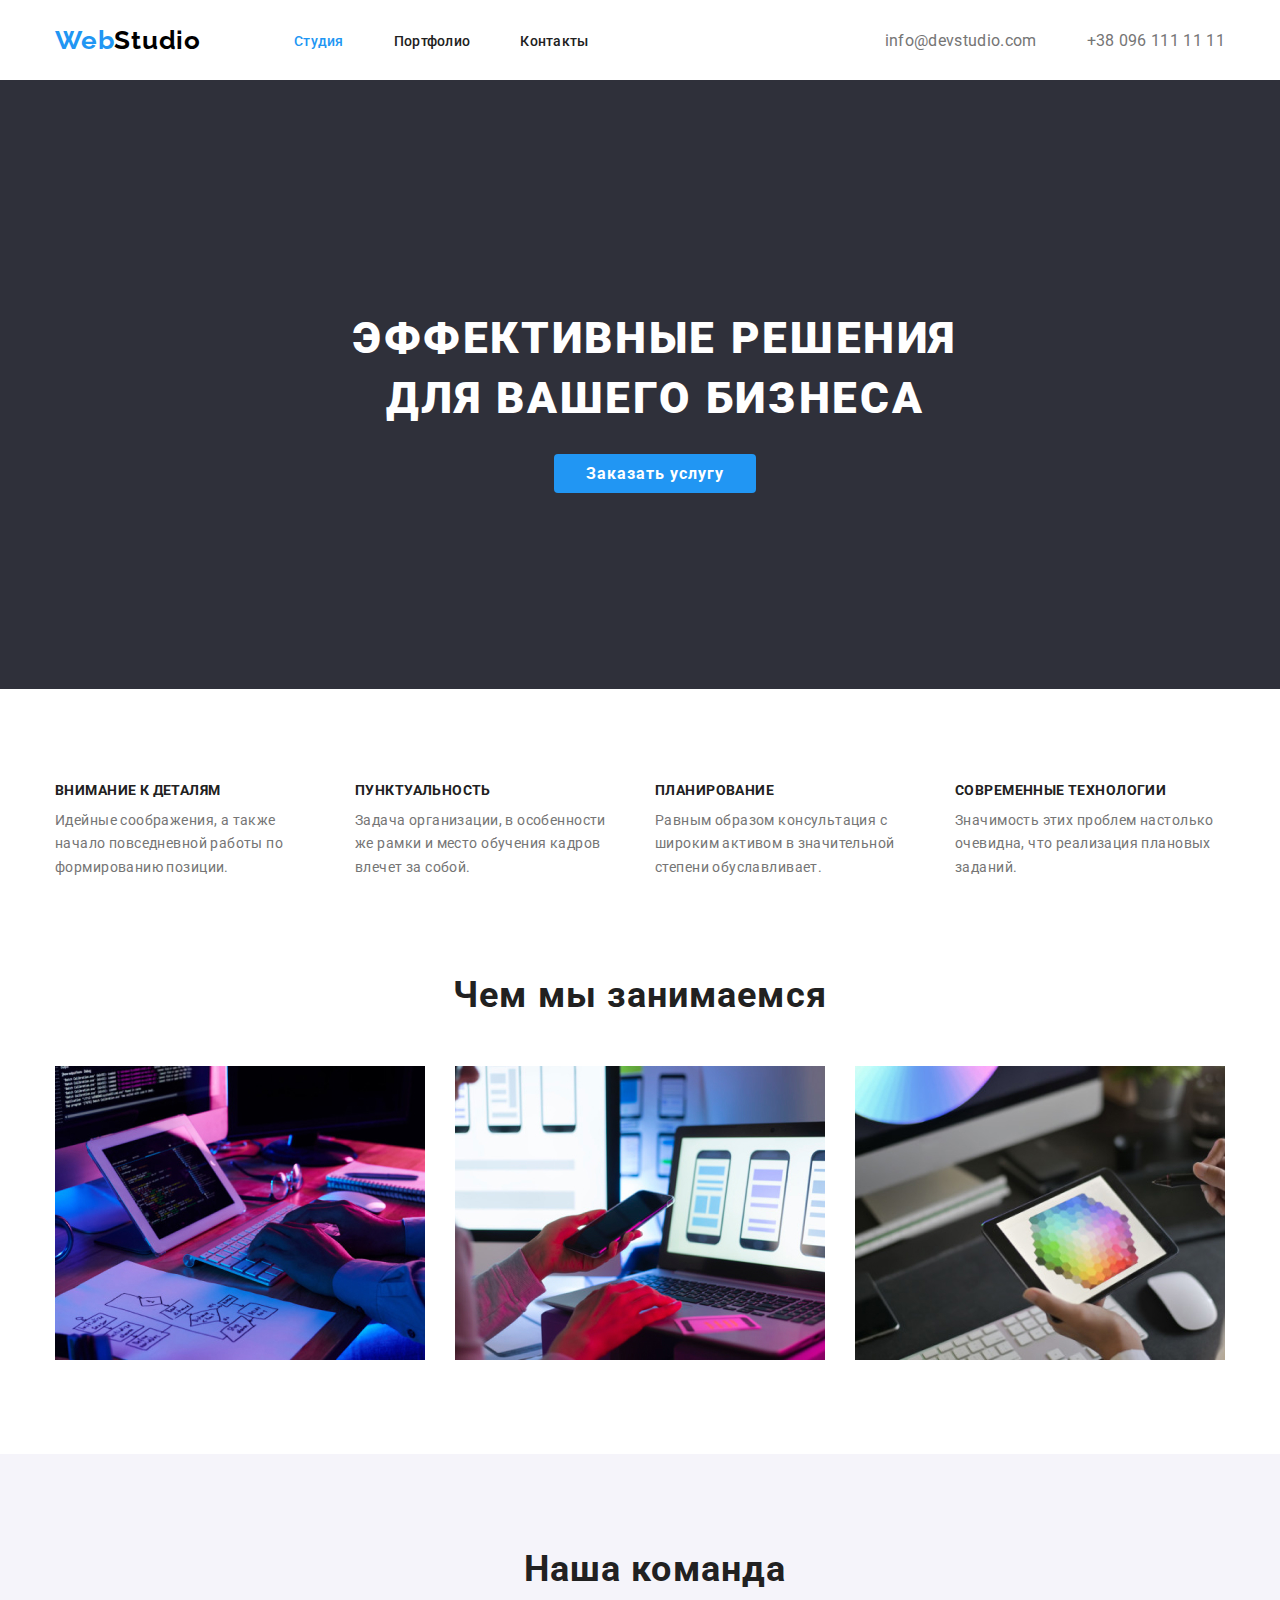
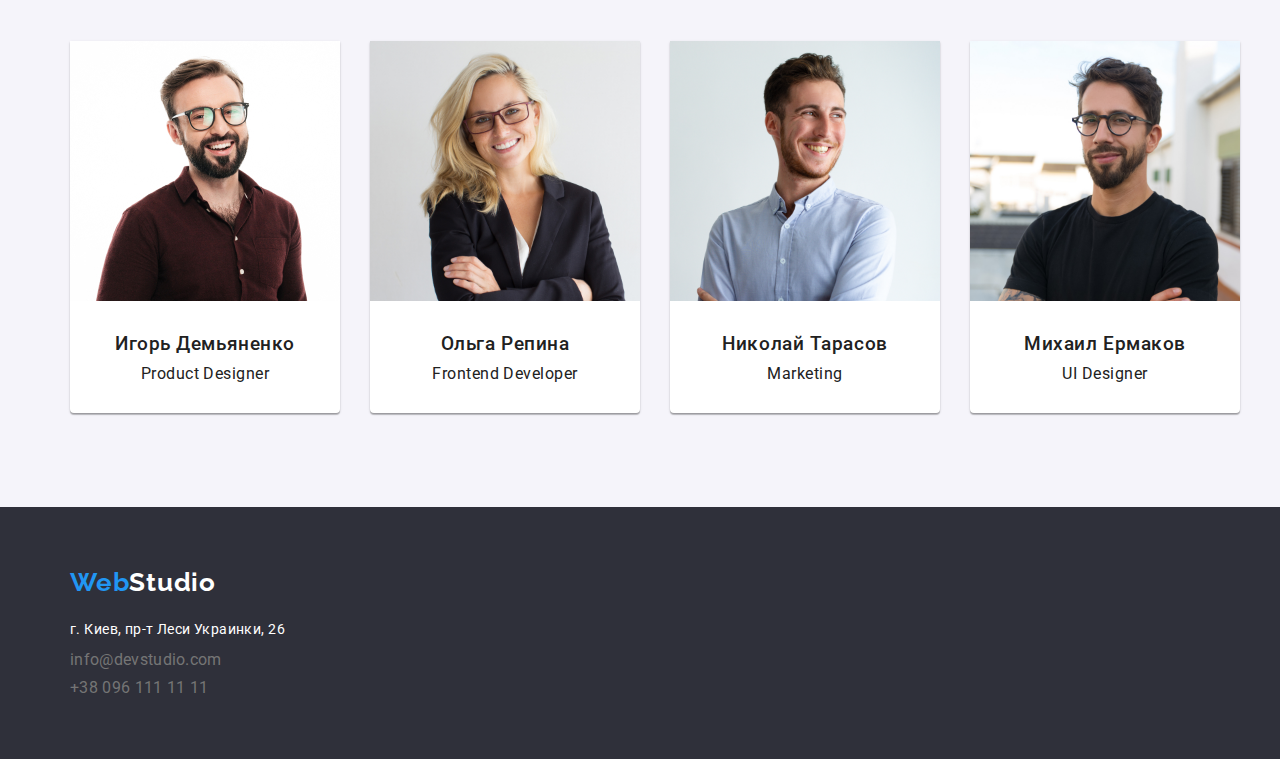
==== index.html @ dac8b20b "hw3_webstudio_flexbox" ====
<!DOCTYPE html>
<html lang="ru">
  <head>
    <meta charset="UTF-8" />
    <meta name="viewport" content="width=device-width, initial-scale=1.0" />
    <title>Web Studio</title>
    <link rel="preconnect" href="https://fonts.gstatic.com" />
    <link
      href="https://fonts.googleapis.com/css2?family=Raleway:wght@700&family=Roboto:wght@400;500;700;900&display=swap"
      rel="stylesheet"
    />
    <link rel="stylesheet" href="css/modern-normalize.css" />
    <link rel="stylesheet" href="css/common.css" />
    <link rel="stylesheet" href="css/style.css" />
  </head>
  <body>
    <div class="container">
      <header class="nav-list">
        <nav>
          <ul class="nav-list items">
            <li>
              <a href="index.html" class="font-logo"
                >Web<span class="logo-color-black">Studio</span></a
              >
            </li>
            <li>
              <a href="index.html" class="main-font-normal current">Студия</a>
            </li>
            <li>
              <a href="portfolio.html" class="main-font-normal">Портфолио</a>
            </li>
            <li><a href="#" class="main-font-normal">Контакты</a></li>
          </ul>
        </nav>
        <ul class="nav-list contacts">
          <li>
            <a href="mailto:info@devstudio.com" class="contact-color"
              >info@devstudio.com</a
            >
          </li>
          <li>
            <a href="tel:+380961111111" class="contact-color"
              >+38 096 111 11 11</a
            >
          </li>
        </ul>
      </header>
      <main>
        <!-- main section hero -->
        <section class="hero-color">
          <h1>
            Эффективные решения <br />
            для вашего бизнеса
          </h1>
          <a href="#" class="order-a-service">Заказать услугу</a>
        </section>
        <!-- main section 1 what we do -->
        <section>
          <h3 class="visually-hidden">Наши преимущества</h3>
          <div class="container-what-we-do">
            <ul class="flex-container-what-we-do">
              <li>
                <h3 class="our-advantages-title">Внимание к деталям</h3>
                <p class="our-advantages-text">
                  Идейные соображения, а также начало повседневной работы по
                  формированию позиции.
                </p>
              </li>
              <li class="flex-container-wwd">
                <h3 class="our-advantages-title">Пунктуальность</h3>
                <p class="our-advantages-text">
                  Задача организации, в особенности же рамки и место обучения
                  кадров влечет за собой.
                </p>
              </li>
              <li class="flex-container-wwd">
                <h3 class="our-advantages-title">Планирование</h3>
                <p class="our-advantages-text">
                  Равным образом консультация с широким активом в значительной
                  степени обуславливает.
                </p>
              </li>
              <li class="flex-container-wwd">
                <h3 class="our-advantages-title">Современные технологии</h3>
                <p class="our-advantages-text">
                  Значимость этих проблем настолько очевидна, что реализация
                  плановых заданий.
                </p>
              </li>
            </ul>
          </div>
          <h2 class="what-we-do-and-team-title">Чем мы занимаемся</h2>
          <ul class="what-we-do-list">
            <li>
              <a href="#">
                <img
                  src="./images/img1.jpg"
                  alt="image1"
                  width="370"
                  class="no-gap"
                />
              </a>
            </li>
            <li>
              <a href="#">
                <img
                  src="./images/img2.jpg"
                  alt="image2"
                  width="370"
                  class="no-gap"
                />
              </a>
            </li>
            <li>
              <a href="#">
                <img
                  src="./images/img3.jpg"
                  alt="image3"
                  width="370"
                  class="no-gap"
                />
              </a>
            </li>
          </ul>
        </section>
        <!-- main section 2 team -->
        <section class="background-color-team">
          <h2 class="what-we-do-and-team-title">Наша команда</h2>
          <ul class="team-list">
            <li>
              <img
                src="./images/1_product_designer.jpg"
                alt="product_designer"
                width="270"
              />
              <h3 class="team-personal-name">Игорь Демьяненко</h3>
              <p class="team-personal-sub">Product Designer</p>
            </li>
            <li class="team-figures">
              <img
                src="./images/2_frontend_developer.jpg"
                alt="frontend_developer"
                width="270"
              />
              <h3 class="team-personal-name">Ольга Репина</h3>
              <p class="team-personal-sub">Frontend Developer</p>
            </li>
            <li class="team-figures">
              <img src="./images/3_marketing.jpg" alt="marketing" width="270" />
              <h3 class="team-personal-name">Николай Тарасов</h3>
              <p class="team-personal-sub">Marketing</p>
            </li>
            <li class="team-figures">
              <img
                src="./images/4_ui_designer.jpg"
                alt="ui_designer"
                width="270"
              />
              <h3 class="team-personal-name">Михаил Ермаков</h3>
              <p class="team-personal-sub">UI Designer</p>
            </li>
          </ul>
        </section>
      </main>
      <footer class="footer-background">
        <div class="container-footer">
          <a href="index.html" class="font-logo footer-title"
            >Web<span class="logo-color-white">Studio</span></a
          >
          <address>
            <p class="address-color">г. Киев, пр-т Леси Украинки, 26</p>
            <ul class="footer-contacts">
              <li>
                <a href="mailto:info@devstudio.com" class="contact-color"
                  >info@devstudio.com</a
                >
              </li>
              <li>
                <a href="tel:+380961111111" class="contact-color"
                  >+38 096 111 11 11</a
                >
              </li>
            </ul>
          </address>
        </div>
      </footer>
    </div>
  </body>
</html>
---- css/common.css ----
ul {
  list-style: none;
  margin: 0;
  padding: 0;
}

a {
  text-decoration: none;
  color: #fff;
  outline: none;
}

.visually-hidden {
  position: absolute;
  width: 1px;
  height: 1px;
  margin: -1px;
  border: 0;
  padding: 0;

  white-space: nowrap;
  clip-path: inset(100%);
  clip: rect(0 0 0 0);
  overflow: hidden;
}

body {
  font-family: 'Roboto', sans-serif;
  color: #212121;
}

:root {
  --logo-special-color: #2196f3;
  --special-grey-color: #757575;
  --bgc-hero-footer: #2f303a;
  /* --color-for-outline: #f00; */
}

/* HW nr. 3 */

.container {
  width: 1200px;
  margin: 0 auto;
  padding: 0 15px;
  outline: 1px solid var(--color-for-outline);
}

/* header position */

.nav-list {
  outline: 1px solid var(--color-for-outline);
  display: flex;
  flex-wrap: wrap;
  justify-content: space-between;
  align-items: center;
  min-height: 80px;
}

.nav-list.items li {
  margin-left: 50px;
}

.nav-list.items li:nth-last-child(3) {
  margin-left: 93px;
}

.nav-list.items li:nth-last-child(4) {
  margin-left: 0px;
}

.nav-list > .contacts > :last-child {
  margin-left: 50px;
}

/* footer position */

.footer-background {
  display: flex;
  flex-direction: column;
  min-height: 252px;
  background-color: var(--bgc-hero-footer);
  margin: 0px -200px;
  min-width: 1600px;
}

.address-color {
  font-size: 14px;
  line-height: 1.71;
  color: #fff;
  letter-spacing: 0.03em;
  outline: 1px solid var(--color-for-outline);
  margin-top: 20px;
  margin-bottom: 9px;
}

.font-logo.footer-title {
  outline: 1px solid var(--color-for-outline);
}

.footer-contacts li:not(:first-child) {
  outline: 1px solid var(--color-for-outline);
  margin-top: 9px;
}

.container-footer {
  margin-left: 200px;
  padding-left: 15px;
  padding-top: 60px;
  padding-bottom: 60px;
}

address {
  max-width: 231px;
  padding: 0;
  margin: 0;
}
---- css/style.css ----
.font-logo {
  font-family: 'Raleway', sans-serif;
  font-size: 26px;
  font-weight: 700;
  line-height: 1.19;
  letter-spacing: 0.03em;
  color: var(--logo-special-color);
}
.logo-color-black {
  color: #000;
}
.logo-color-white {
  color: #fff;
}
.main-font-normal {
  font-size: 14px;
  font-weight: 500;
  line-height: 1.14;
  letter-spacing: 0.02em;
  color: #212121;
}
.main-font-normal:hover,
.main-font-normal:focus {
  color: var(--logo-special-color);
  line-height: 16.41px;
}
.main-font-normal.current {
  color: var(--logo-special-color);
}
.contact-color {
  color: var(--special-grey-color);
  line-height: 16px;
  letter-spacing: 0.02em;
}
.contact-color:hover,
.contact-color:focus {
  color: var(--logo-special-color);
  line-height: 16.41px;
}
.hero-color {
  padding-top: 200px;
  padding-bottom: 200px;
  margin-left: -200px;
  margin-right: auto;
  text-align: center;
  color: #fff;
  font-weight: 700;
  font-size: 16px;
  line-height: 1.875;
  background-color: var(--bgc-hero-footer);
  min-height: 600px;
  min-width: 1600px;
}

h1 {
  font-weight: 900;
  font-size: 44px;
  line-height: 1.36;
  letter-spacing: 0.06em;
  text-transform: uppercase;
}
.order-a-service {
  align-items: center;
  text-align: center;
  letter-spacing: 0.06em;
  background-color: var(--logo-special-color);
  padding: 10px 32px;
  border: none;
  border-radius: 4px;
}

.our-advantages-title {
  font-weight: 700;
  font-size: 14px;
  line-height: 1.14;
  letter-spacing: 0.03em;
  text-transform: uppercase;
  margin: 0;
}
.our-advantages-text {
  font-size: 14px;
  line-height: 1.71;
  color: var(--special-grey-color);
  letter-spacing: 0.03em;
  margin-top: 10px;
  margin-bottom: 0;
  margin-left: 0;
  margin-right: 0;
  max-width: 270px;
  outline: 1px solid var(--color-for-outline);
}

.flex-container-what-we-do {
  display: flex;
  margin-top: 94px;
  /* margin-bottom: 94px; */
}

.flex-container-wwd {
  margin-left: 30px;
}

.what-we-do-and-team-title {
  font-weight: 700;
  font-size: 36px;
  line-height: 1.17;
  text-align: center;
  letter-spacing: 0.03em;
  padding-top: 94px;
  margin-top: 0;
  margin-bottom: 50px;
  outline: 1px solid var(--color-for-outline);
}

.what-we-do-list {
  display: flex;
  flex-flow: wrap;
  justify-content: center;
  /* margin-left: 30px; */
  margin-bottom: 94px;
  outline: 1px solid var(--color-for-outline);
}

.what-we-do-list li:not(:nth-child(1)) {
  margin-left: 30px;
  outline: 1px solid var(--color-for-outline);
}

.no-gap {
  display: block;
}

.background-color-team {
  background-color: #f5f4fa;
  margin: 0px -200px;
  min-width: 1600px;
}
.team-personal-name {
  font-weight: 500;
  line-height: 19px;
  letter-spacing: 0.03em;
  margin-top: 30px;
  margin-bottom: 0;
  outline: 1px solid var(--color-for-outline);
}
.team-personal-sub {
  line-height: 19px;
  letter-spacing: 0.03em;
  margin-top: 10px;
  margin-bottom: 30px;
  outline: 1px solid var(--color-for-outline);
}

/* HW nr. 3 */
.container-what-we-do {
  outline: 1px solid var(--color-for-outline);
}

.team-list {
  display: flex;
  flex-wrap: wrap;
  justify-content: center;
  padding-bottom: 94px;
}

.team-figures {
  margin-left: 30px;
}

.team-list li {
  background-color: #fff;
  text-align: center;
  box-shadow: 0px 1px 3px rgba(0, 0, 0, 0.12), 0px 1px 1px rgba(0, 0, 0, 0.14),
    0px 2px 1px rgba(0, 0, 0, 0.2);
  border-radius: 0px 0px 4px 4px;
}
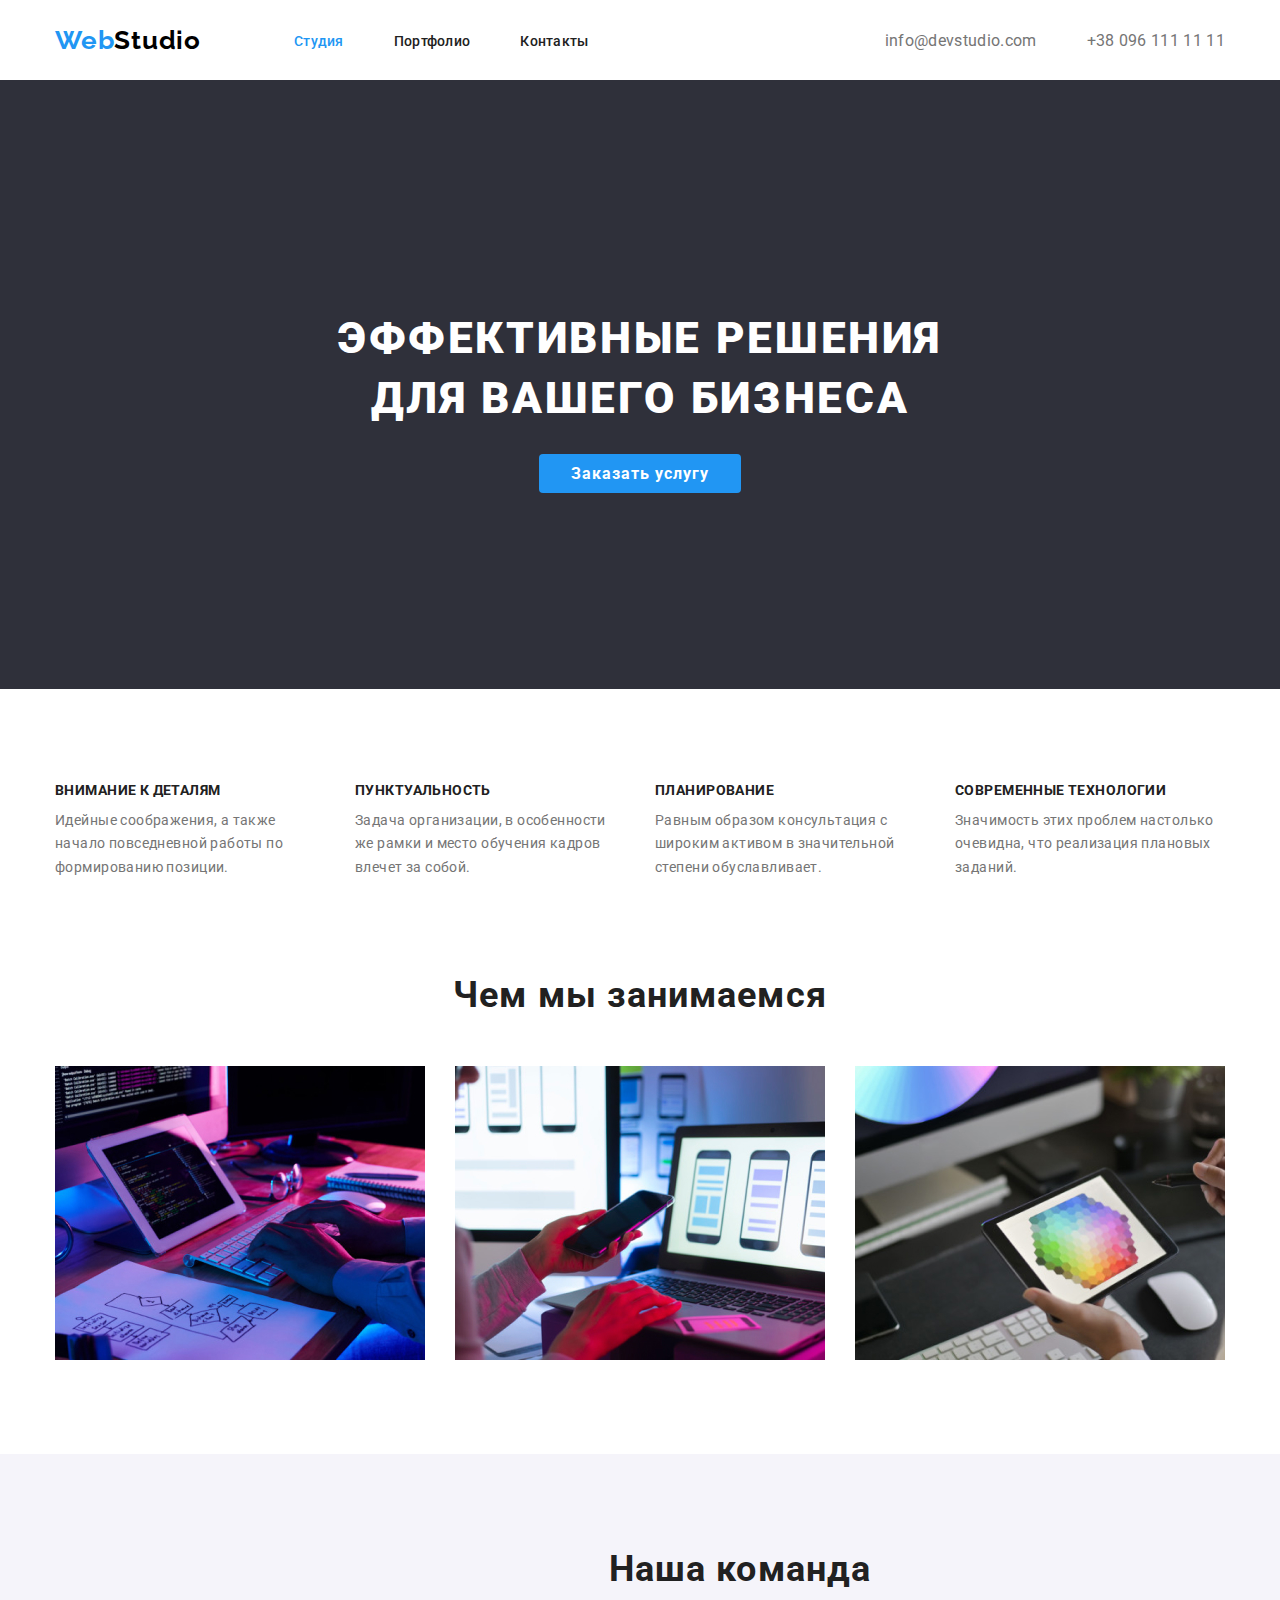
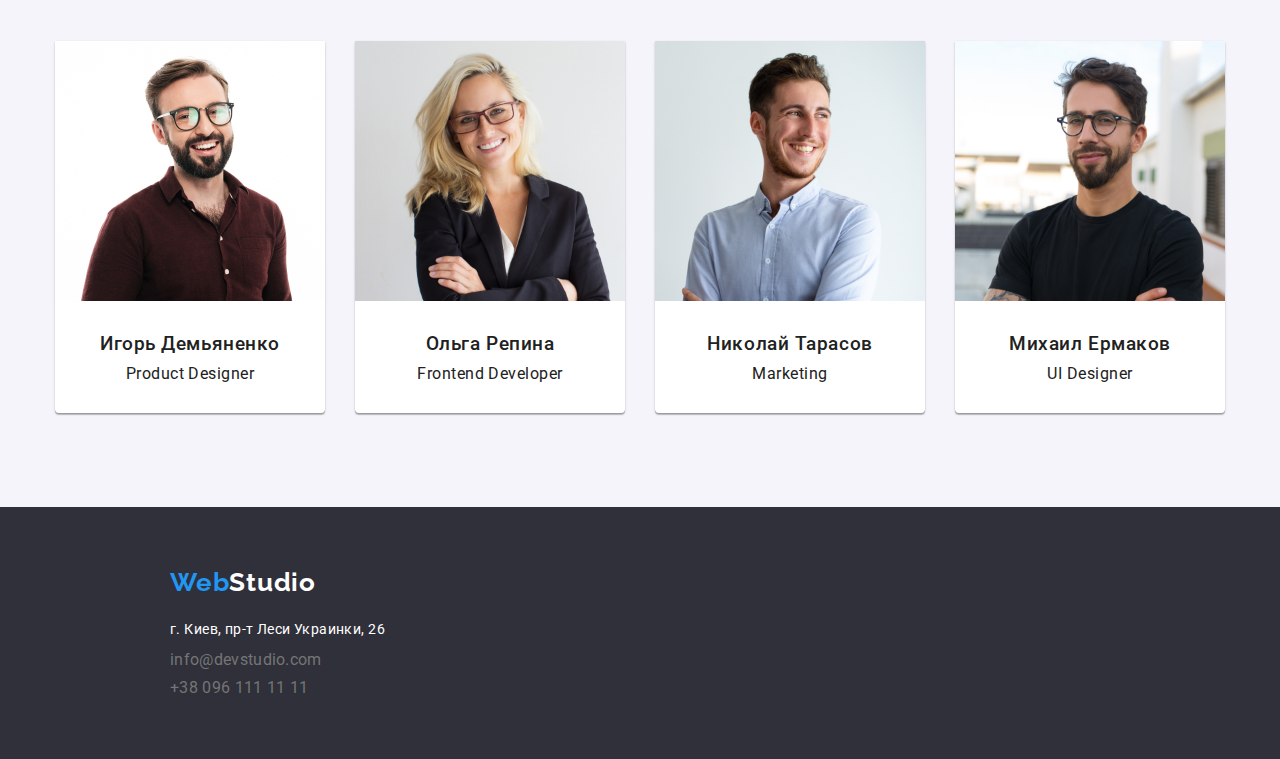
==== commit 9bfb6262: "updating due to the Menthors notes (horizontal scrolling deactivating)" ====
--- a/index.html
+++ b/index.html
@@ -89,7 +89,7 @@
               </li>
             </ul>
           </div>
-          <h2 class="what-we-do-and-team-title">Чем мы занимаемся</h2>
+          <h2 class="what-we-do-title">Чем мы занимаемся</h2>
           <ul class="what-we-do-list">
             <li>
               <a href="#">
@@ -125,7 +125,7 @@
         </section>
         <!-- main section 2 team -->
         <section class="background-color-team">
-          <h2 class="what-we-do-and-team-title">Наша команда</h2>
+          <h2 class="team-title">Наша команда</h2>
           <ul class="team-list">
             <li>
               <img
--- a/css/common.css
+++ b/css/common.css
@@ -79,8 +79,8 @@
   flex-direction: column;
   min-height: 252px;
   background-color: var(--bgc-hero-footer);
-  margin: 0px -200px;
-  min-width: 1600px;
+  margin: 0px -100px;
+  /* min-width: 1600px; */
 }
 
 .address-color {
--- a/css/style.css
+++ b/css/style.css
@@ -49,7 +49,8 @@
   line-height: 1.875;
   background-color: var(--bgc-hero-footer);
   min-height: 600px;
-  min-width: 1600px;
+  margin: 0px -100px;
+  /* min-width: 1600px; */
 }
 
 h1 {
@@ -100,7 +101,21 @@
   margin-left: 30px;
 }
 
-.what-we-do-and-team-title {
+.what-we-do-title {
+  font-weight: 700;
+  font-size: 36px;
+  line-height: 1.17;
+  text-align: center;
+  letter-spacing: 0.03em;
+  padding-top: 94px;
+  margin-top: 0;
+  margin-bottom: 50px;
+  outline: 1px solid var(--color-for-outline);
+}
+
+.team-title {
+  width: 1170px;
+  margin-left: 200px;
   font-weight: 700;
   font-size: 36px;
   line-height: 1.17;
@@ -132,8 +147,8 @@
 
 .background-color-team {
   background-color: #f5f4fa;
-  margin: 0px -200px;
-  min-width: 1600px;
+  margin: 0px -100px;
+  /* min-width: 1600px; */
 }
 .team-personal-name {
   font-weight: 500;
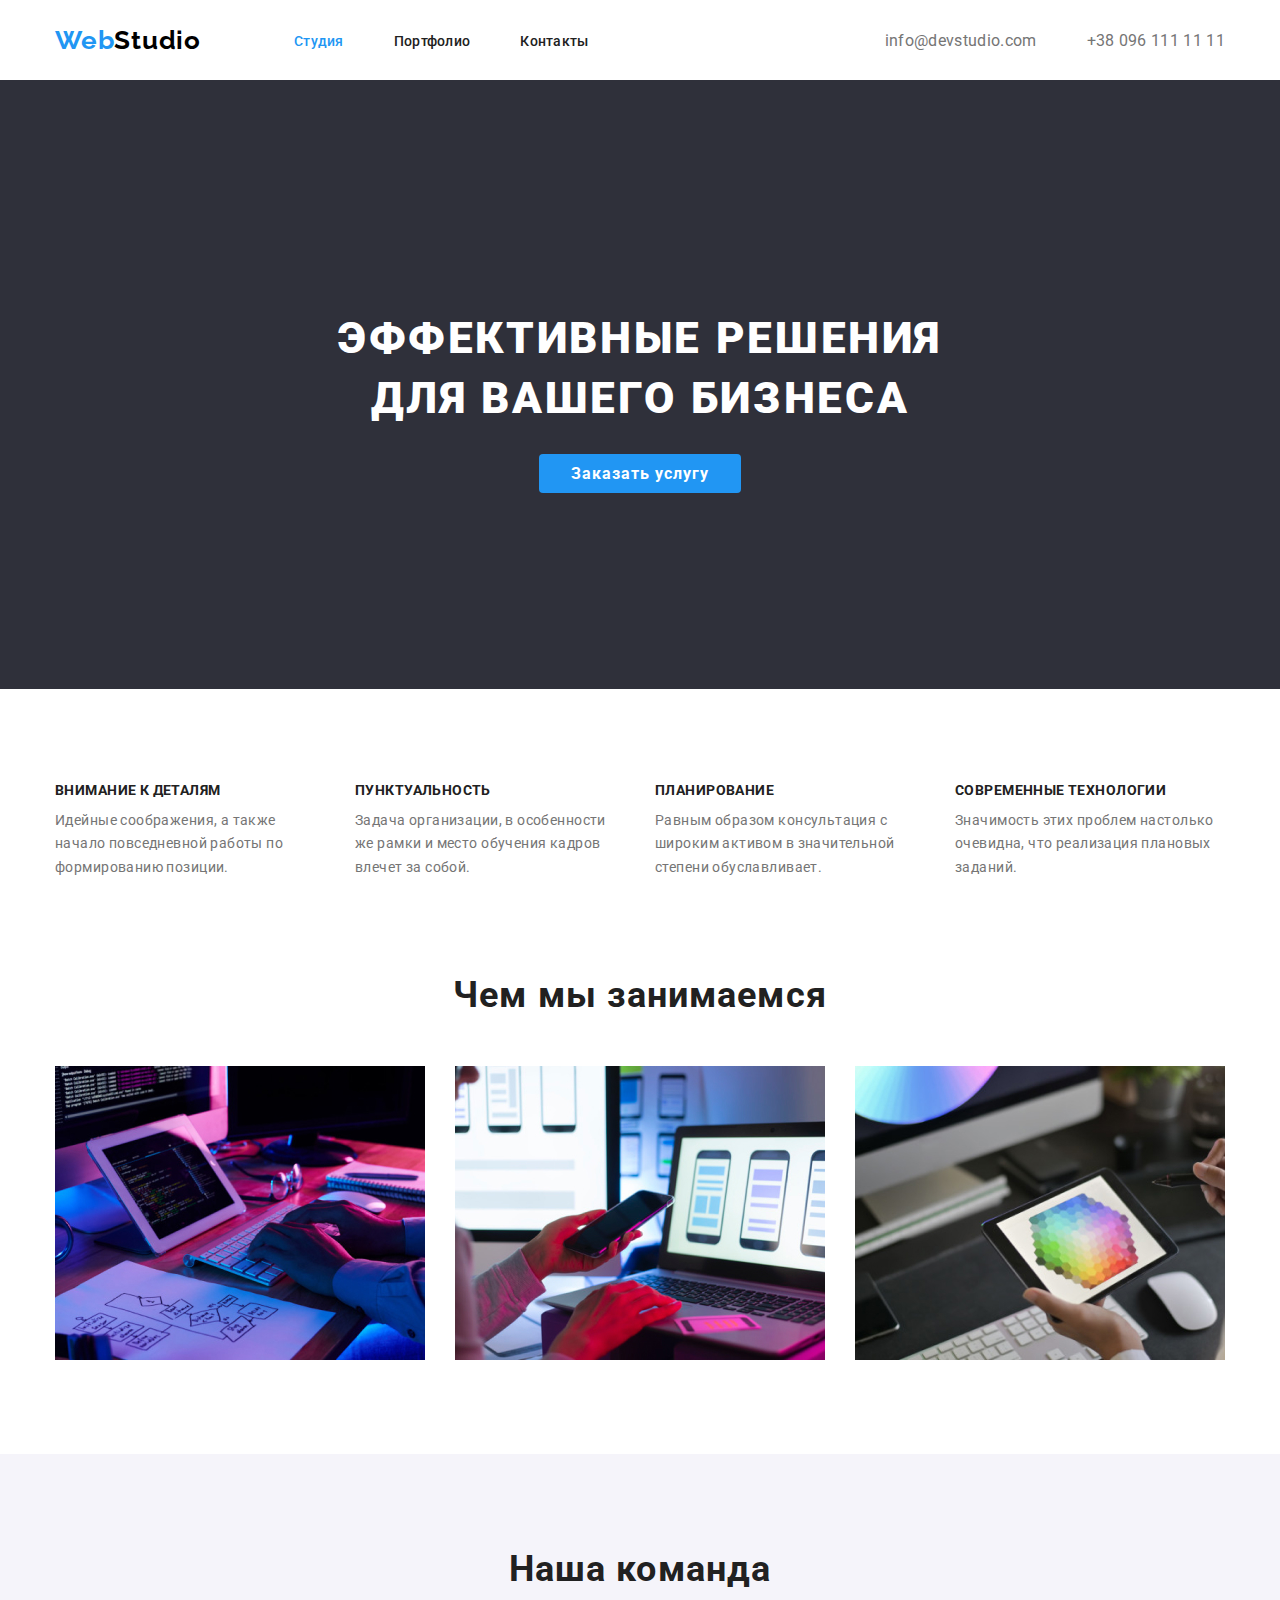
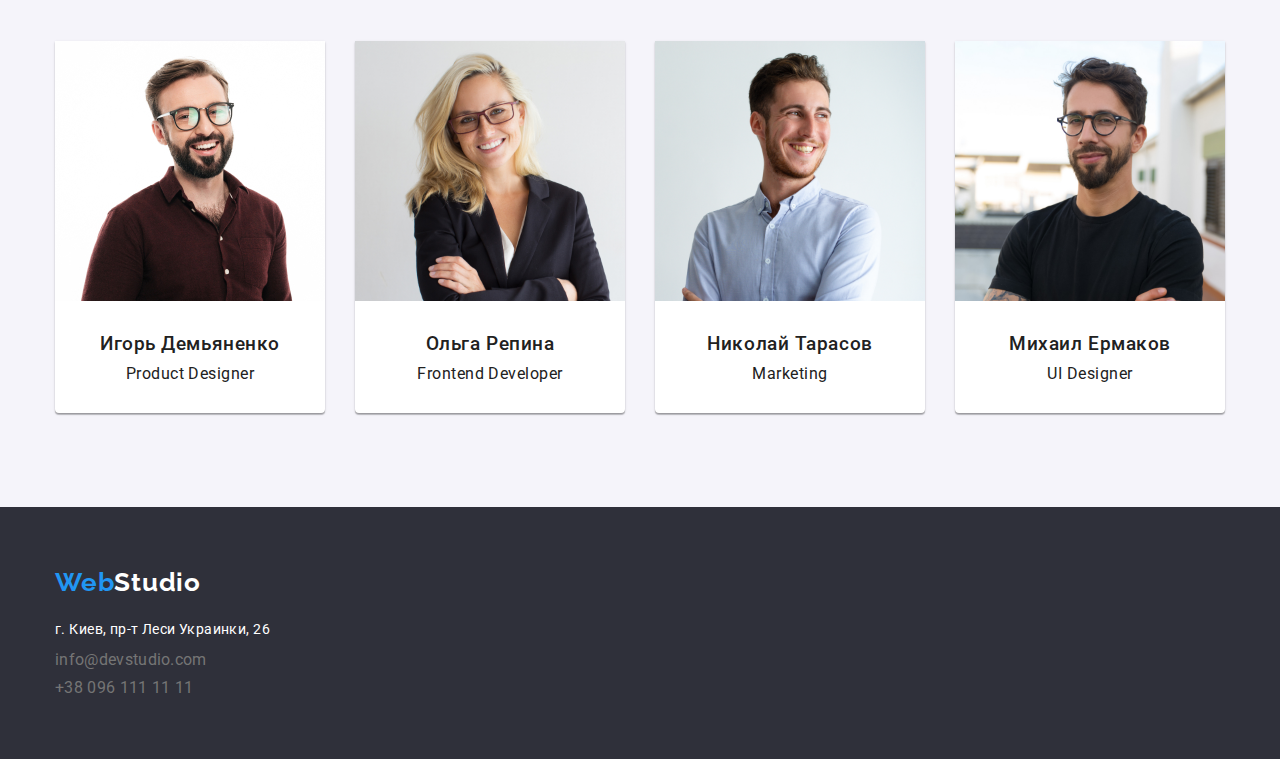
==== commit 32fefe60: "updating due to the Mentors notes (header-main-footer -> 3 div))" ====
--- a/index.html
+++ b/index.html
@@ -14,10 +14,10 @@
     <link rel="stylesheet" href="css/style.css" />
   </head>
   <body>
-    <div class="container">
-      <header class="nav-list">
+    <header>
+      <div class="container container-header-nav-list">
         <nav>
-          <ul class="nav-list items">
+          <ul class="container-header-nav-list items">
             <li>
               <a href="index.html" class="font-logo"
                 >Web<span class="logo-color-black">Studio</span></a
@@ -32,7 +32,7 @@
             <li><a href="#" class="main-font-normal">Контакты</a></li>
           </ul>
         </nav>
-        <ul class="nav-list contacts">
+        <ul class="container-header-nav-list contacts">
           <li>
             <a href="mailto:info@devstudio.com" class="contact-color"
               >info@devstudio.com</a
@@ -44,17 +44,21 @@
             >
           </li>
         </ul>
-      </header>
-      <main>
-        <!-- main section hero -->
-        <section class="hero-color">
-          <h1>
-            Эффективные решения <br />
-            для вашего бизнеса
-          </h1>
-          <a href="#" class="order-a-service">Заказать услугу</a>
-        </section>
-        <!-- main section 1 what we do -->
+      </div>
+    </header>
+    <main>
+      <!-- main section hero -->
+      <!-- <div class="container"> -->
+      <section class="hero-color">
+        <h1>
+          Эффективные решения <br />
+          для вашего бизнеса
+        </h1>
+        <a href="#" class="order-a-service">Заказать услугу</a>
+      </section>
+      <!-- </div> -->
+      <!-- main section 1 what we do -->
+      <div class="container">
         <section>
           <h3 class="visually-hidden">Наши преимущества</h3>
           <div class="container-what-we-do">
@@ -123,67 +127,69 @@
             </li>
           </ul>
         </section>
-        <!-- main section 2 team -->
-        <section class="background-color-team">
-          <h2 class="team-title">Наша команда</h2>
-          <ul class="team-list">
+      </div>
+      <!-- main section 2 team -->
+      <!-- <div class="container"> -->
+      <section class="background-color-team">
+        <h2 class="team-title">Наша команда</h2>
+        <ul class="team-list">
+          <li>
+            <img
+              src="./images/1_product_designer.jpg"
+              alt="product_designer"
+              width="270"
+            />
+            <h3 class="team-personal-name">Игорь Демьяненко</h3>
+            <p class="team-personal-sub">Product Designer</p>
+          </li>
+          <li class="team-figures">
+            <img
+              src="./images/2_frontend_developer.jpg"
+              alt="frontend_developer"
+              width="270"
+            />
+            <h3 class="team-personal-name">Ольга Репина</h3>
+            <p class="team-personal-sub">Frontend Developer</p>
+          </li>
+          <li class="team-figures">
+            <img src="./images/3_marketing.jpg" alt="marketing" width="270" />
+            <h3 class="team-personal-name">Николай Тарасов</h3>
+            <p class="team-personal-sub">Marketing</p>
+          </li>
+          <li class="team-figures">
+            <img
+              src="./images/4_ui_designer.jpg"
+              alt="ui_designer"
+              width="270"
+            />
+            <h3 class="team-personal-name">Михаил Ермаков</h3>
+            <p class="team-personal-sub">UI Designer</p>
+          </li>
+        </ul>
+      </section>
+      <!-- </div> -->
+    </main>
+    <footer class="footer-background">
+      <div class="container-footer">
+        <a href="index.html" class="font-logo footer-title"
+          >Web<span class="logo-color-white">Studio</span></a
+        >
+        <address>
+          <p class="address-color">г. Киев, пр-т Леси Украинки, 26</p>
+          <ul class="footer-contacts">
             <li>
-              <img
-                src="./images/1_product_designer.jpg"
-                alt="product_designer"
-                width="270"
-              />
-              <h3 class="team-personal-name">Игорь Демьяненко</h3>
-              <p class="team-personal-sub">Product Designer</p>
+              <a href="mailto:info@devstudio.com" class="contact-color"
+                >info@devstudio.com</a
+              >
             </li>
-            <li class="team-figures">
-              <img
-                src="./images/2_frontend_developer.jpg"
-                alt="frontend_developer"
-                width="270"
-              />
-              <h3 class="team-personal-name">Ольга Репина</h3>
-              <p class="team-personal-sub">Frontend Developer</p>
-            </li>
-            <li class="team-figures">
-              <img src="./images/3_marketing.jpg" alt="marketing" width="270" />
-              <h3 class="team-personal-name">Николай Тарасов</h3>
-              <p class="team-personal-sub">Marketing</p>
-            </li>
-            <li class="team-figures">
-              <img
-                src="./images/4_ui_designer.jpg"
-                alt="ui_designer"
-                width="270"
-              />
-              <h3 class="team-personal-name">Михаил Ермаков</h3>
-              <p class="team-personal-sub">UI Designer</p>
+            <li>
+              <a href="tel:+380961111111" class="contact-color"
+                >+38 096 111 11 11</a
+              >
             </li>
           </ul>
-        </section>
-      </main>
-      <footer class="footer-background">
-        <div class="container-footer">
-          <a href="index.html" class="font-logo footer-title"
-            >Web<span class="logo-color-white">Studio</span></a
-          >
-          <address>
-            <p class="address-color">г. Киев, пр-т Леси Украинки, 26</p>
-            <ul class="footer-contacts">
-              <li>
-                <a href="mailto:info@devstudio.com" class="contact-color"
-                  >info@devstudio.com</a
-                >
-              </li>
-              <li>
-                <a href="tel:+380961111111" class="contact-color"
-                  >+38 096 111 11 11</a
-                >
-              </li>
-            </ul>
-          </address>
-        </div>
-      </footer>
-    </div>
+        </address>
+      </div>
+    </footer>
   </body>
 </html>
--- a/css/common.css
+++ b/css/common.css
@@ -47,7 +47,7 @@
 
 /* header position */
 
-.nav-list {
+.container-header-nav-list {
   outline: 1px solid var(--color-for-outline);
   display: flex;
   flex-wrap: wrap;
@@ -56,20 +56,27 @@
   min-height: 80px;
 }
 
-.nav-list.items li {
+.container-header-nav-list.items li {
   margin-left: 50px;
 }
 
-.nav-list.items li:nth-last-child(3) {
+.container-header-nav-list.items li:nth-last-child(3) {
   margin-left: 93px;
 }
 
-.nav-list.items li:nth-last-child(4) {
+.container-header-nav-list.items li:nth-last-child(4) {
   margin-left: 0px;
 }
 
-.nav-list > .contacts > :last-child {
+.container-header-nav-list > .contacts > :last-child {
   margin-left: 50px;
+}
+
+.underline-header {
+  border-bottom: 1px solid #ececec;
+  /* padding: 0 100px;
+  margin: 0px -100px;
+  min-width: auto; */
 }
 
 /* footer position */
@@ -79,8 +86,8 @@
   flex-direction: column;
   min-height: 252px;
   background-color: var(--bgc-hero-footer);
-  margin: 0px -100px;
-  /* min-width: 1600px; */
+  /* margin: 0px -100px;
+  min-width: auto; */
 }
 
 .address-color {
@@ -103,10 +110,11 @@
 }
 
 .container-footer {
-  margin-left: 200px;
-  padding-left: 15px;
   padding-top: 60px;
   padding-bottom: 60px;
+  width: 1200px;
+  padding-left: 15px;
+  margin: 0 auto;
 }
 
 address {
--- a/css/style.css
+++ b/css/style.css
@@ -40,8 +40,6 @@
 .hero-color {
   padding-top: 200px;
   padding-bottom: 200px;
-  margin-left: -200px;
-  margin-right: auto;
   text-align: center;
   color: #fff;
   font-weight: 700;
@@ -49,8 +47,8 @@
   line-height: 1.875;
   background-color: var(--bgc-hero-footer);
   min-height: 600px;
-  margin: 0px -100px;
-  /* min-width: 1600px; */
+  /* margin: 0px -200px;
+  min-width: auto; */
 }
 
 h1 {
@@ -115,7 +113,7 @@
 
 .team-title {
   width: 1170px;
-  margin-left: 200px;
+  margin: auto;
   font-weight: 700;
   font-size: 36px;
   line-height: 1.17;
@@ -147,8 +145,8 @@
 
 .background-color-team {
   background-color: #f5f4fa;
-  margin: 0px -100px;
-  /* min-width: 1600px; */
+  /* margin: 0px -200px;
+  min-width: auto; */
 }
 .team-personal-name {
   font-weight: 500;
